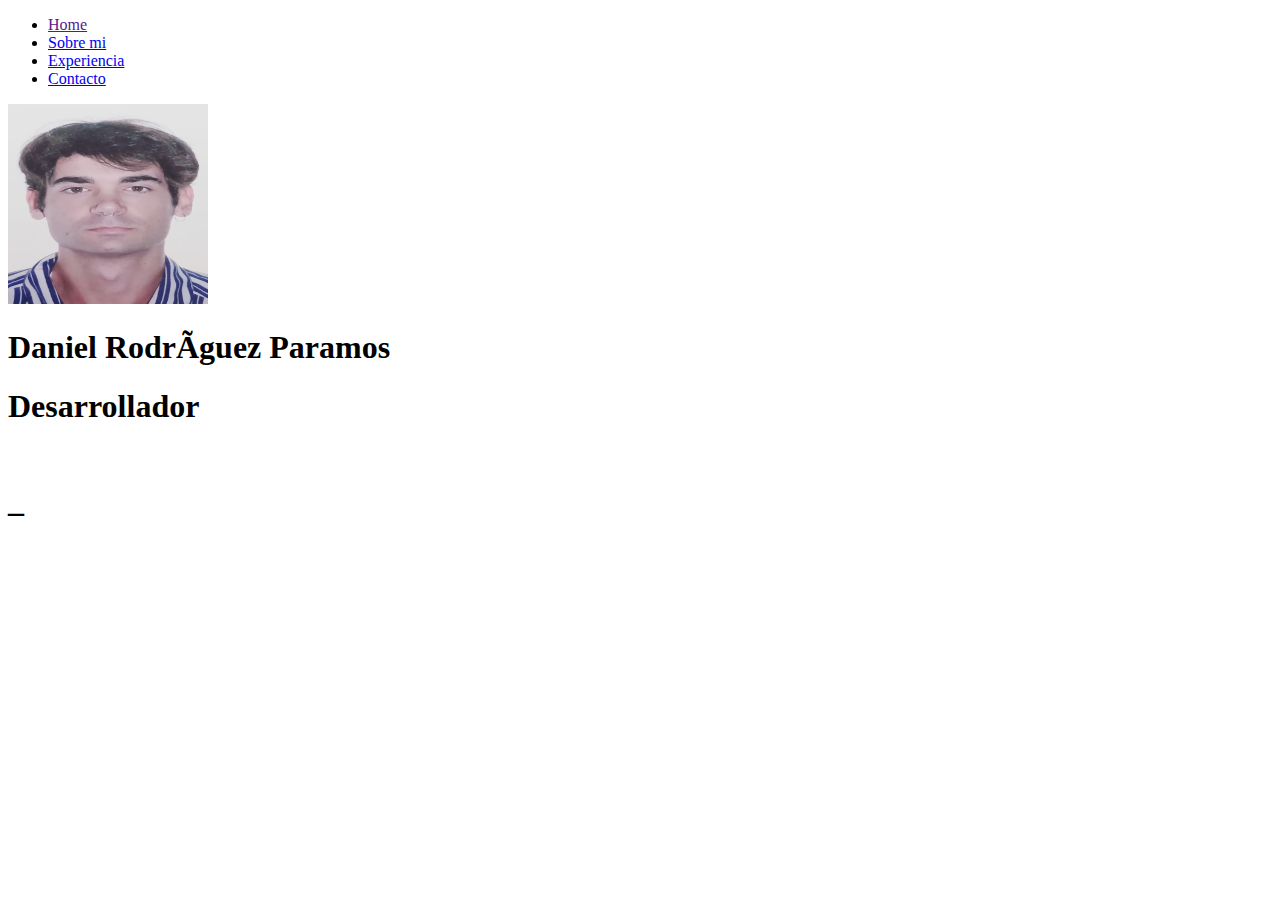
==== index.html @ c4cf627e "09/02" ====
<!DOCTYPE html>
<html>
  <head   <meta charset="utf-8" > <meta name="author" content="danrodguez"> <meta name="description" content="Curriculum Vitae Daniel Rodriguez Paramos">
          <link rel="stylesheet" type="text/css" href="/Css/Cvcss.css">

              <title>CV Daniel Rodriguez Paramos</title>

  </head>
      <body>
      <header>
        <nav  role="full-horizontal">
<ul >
  <li id="special"><a id="special" href="" target="_self">Home</li>
  <li><a href="SobreMi.html">Sobre mi</a></li>
  <li><a href="Experiencia.html">Experiencia</a></li>
  <li><a href="Contacto.html">Contacto</a></li>

</ul>
</nav>

</header >
<div id:texto>
<img class="fotocircular centerimg" src="Imagenes/fotodni2.png" alt="foto" width="200px" height="200px" >


        <h1 class="center">Daniel Rodríguez Paramos</h1>
      	<h1 class="center"> Desarrollador <h1>

            	<div class='console-container center'><span  id='text'></span> <div class='console-underscore center' id='console'>&#95;</div></div>
      </div>
      </body>

<script src="javascript.js"></script>

</html>
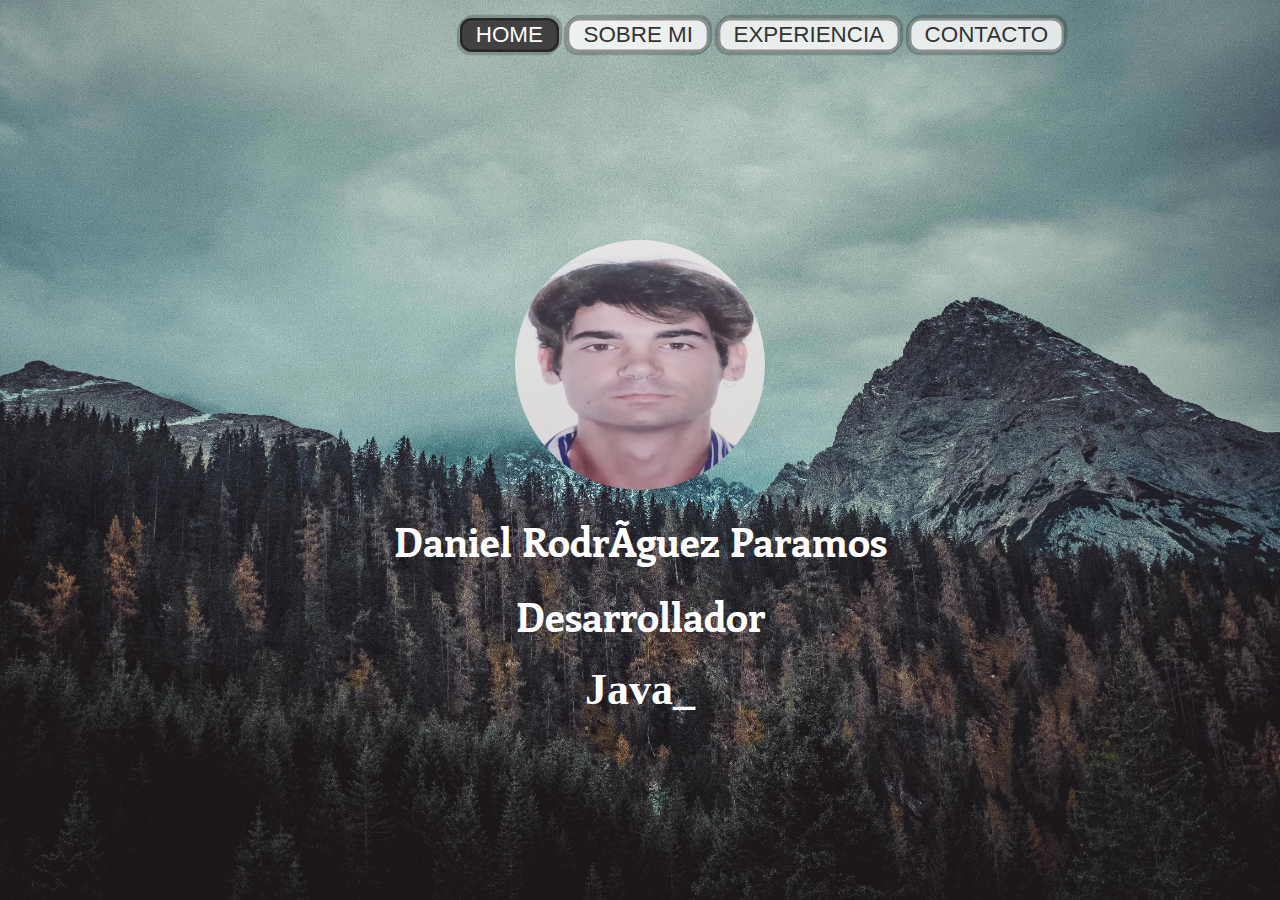
==== commit ddf39604: "09/02" ====
--- a/index.html
+++ b/index.html
@@ -1,7 +1,7 @@
 <!DOCTYPE html>
 <html>
   <head   <meta charset="utf-8" > <meta name="author" content="danrodguez"> <meta name="description" content="Curriculum Vitae Daniel Rodriguez Paramos">
-          <link rel="stylesheet" type="text/css" href="/Css/Cvcss.css">
+          <link rel="stylesheet" type="text/css" href="https://danrodguez.github.io/Css/CVcss.css">
 
               <title>CV Daniel Rodriguez Paramos</title>
 
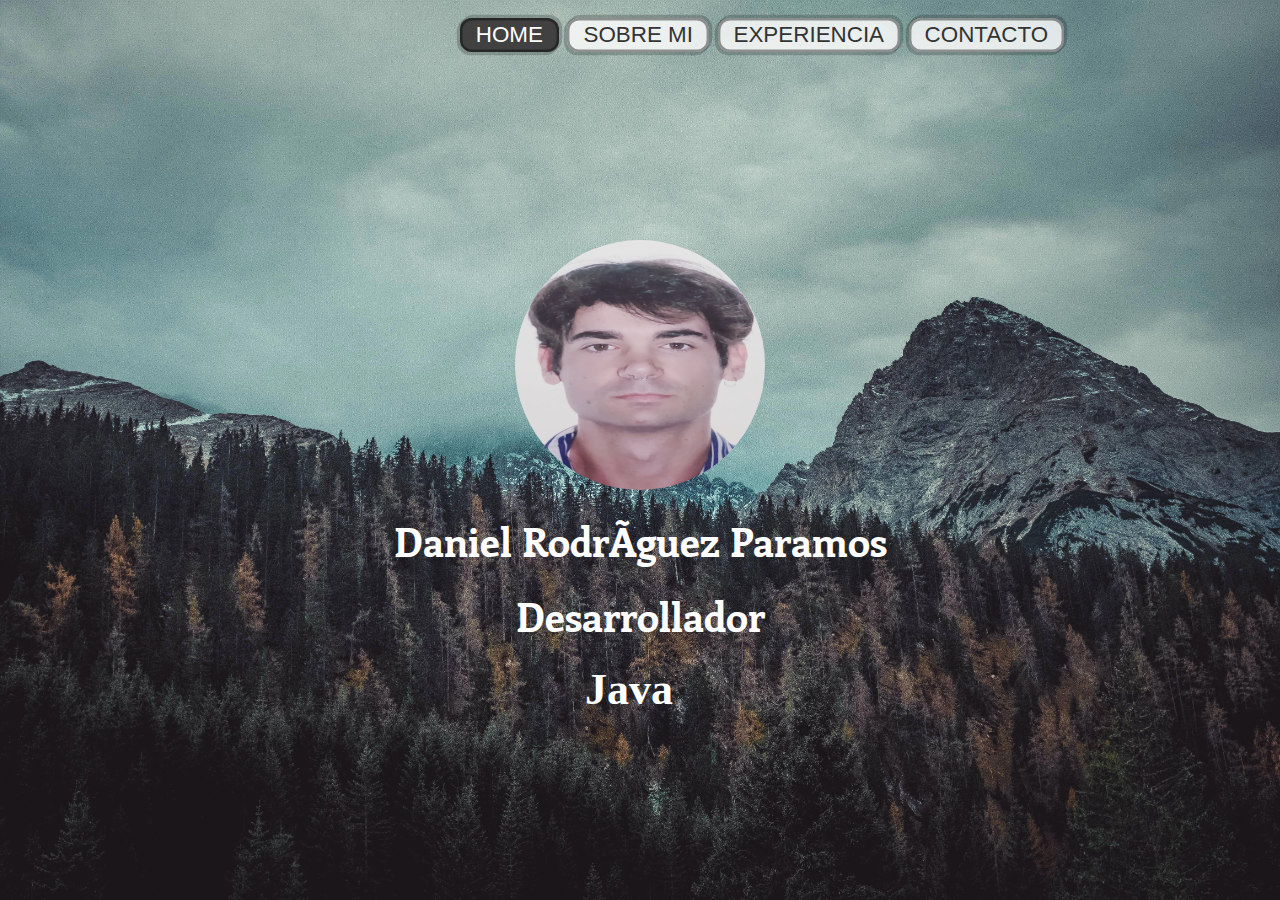
==== commit cecdc622: "09/02" ====
--- a/index.html
+++ b/index.html
@@ -1,7 +1,7 @@
 <!DOCTYPE html>
 <html>
   <head   <meta charset="utf-8" > <meta name="author" content="danrodguez"> <meta name="description" content="Curriculum Vitae Daniel Rodriguez Paramos">
-          <link rel="stylesheet" type="text/css" href="https://danrodguez.github.io/Css/CVcss.css">
+          <link rel="stylesheet" type="text/css" href="Css/CVcss.css">
 
               <title>CV Daniel Rodriguez Paramos</title>
 
--- a/Css/CVcss.css
+++ b/Css/CVcss.css
@@ -0,0 +1,212 @@
+
+@import url(http://fonts.googleapis.com/css?family=Enriqueta:400,700);
+
+
+@import url(https://fonts.googleapis.com/css?family=Cantora+One);
+body {font-family: Verdana, sans-serif;color:black;background-image: url("../Imagenes/background.jpg"); background-repeat: no-repeat;
+ background-attachment: fixed; background-position: center;background-repeat: no-repeat; background-size: cover;}
+
+ .fotocircular {
+  border-radius: 50%;
+ }
+ .elegantshadow {
+   color: #e0dfdc;
+     letter-spacing: .1em;
+     text-shadow:
+       0 -1px 0 #fff,
+       0 1px 0 #2e2e2e,
+       0 2px 0 #2c2c2c,
+       0 3px 0 #2a2a2a,
+       0 4px 0 #282828,
+       0 5px 0 #262626,
+       0 6px 0 #242424,
+       0 7px 0 #222,
+       0 8px 0 #202020,
+       0 9px 0 #1e1e1e,
+       0 10px 0 #1c1c1c,
+       0 11px 0 #1a1a1a,
+       0 12px 0 #181818,
+       0 13px 0 #161616,
+       0 14px 0 #141414,
+       0 15px 0 #121212,
+       0 22px 30px rgba(0, 0, 0, 0.9);
+   }
+ .letras:first-letter{
+              text-transform: uppercase;
+         }
+
+       .letras {
+font: bold 24px/45px Helvetica, Sans-Serif;
+letter-spacing: -1px;
+background: rgb(0, 0, 0); /* fallback color */
+background: rgba(0, 0, 0, 0.7);
+padding: 10px;
+         color:#6A9CA7;
+         	font-family: Courier New;
+       	font-weight: normal;
+          font-size: 1.75em;
+       	letter-spacing: .2em;
+       	line-height: 1.1em;
+       	margin:0px;
+       	text-align: center;
+       	text-transform: uppercase;
+       }
+
+
+       .experiencias {
+font: bold 24px/45px Helvetica, Sans-Serif;
+letter-spacing: -1px;
+background: rgb(0, 0, 0); /* fallback color */
+background: rgba(0, 0, 0, 0.7);
+background-size: cover;
+       color:#6A9CA7;
+       	font-family: Courier New;
+       	font-weight: normal;
+        font-size: 1.75em;
+       	letter-spacing: .2em;
+       	text-align: center;
+       	text-transform: uppercase;
+
+       }
+img {
+  width:250px;
+  height:250px;
+
+}
+ .center {
+   display: flex;
+   justify-content: center;
+   text-align: center;
+
+}
+.centerimg  {
+  margin-top: 15em;
+  display: block;
+  margin-left: auto;
+  margin-right: auto;
+
+}
+.centertext {
+  margin-top: 10em;
+  display: block;
+  margin-left: auto;
+  margin-right: auto;
+
+}
+
+.centerexperiencia {
+  margin-top: 10em;
+  display: left;
+
+
+
+}
+h1{
+    color: #FFFFFF;
+  	font-family: "Enriqueta", serif;
+  	font-size: 40px;
+  	line-height: 48px;
+
+}
+
+h3{
+  font-size: 20px;
+}
+.h12 { color: #7c795d; font-family: 'Trocchi', serif; font-size: 45px; font-weight: normal; line-height: 48px; margin: 0; }
+
+header {
+  width: 100%;
+
+
+}
+
+
+.hidden {
+  opacity:0;
+}
+.console-container {
+  margin-left: auto;
+  margin-right: auto;
+  font-family:Khula;
+  font-size:44px;
+  height:150px; /* 200px before */
+  width:700px;  /* 600px before */
+  color:WHITE;
+}
+
+
+
+
+
+
+nav[role="full-horizontal"] {
+  position: absolute;
+  margin-left:31.5%;
+ width: 70%;
+  top:2%;
+
+
+}
+nav[role="full-horizontal"] ul {
+  margin: auto;
+  list-style: none;
+}
+
+
+
+
+nav[role="full-horizontal"] ul > li  {
+  position:relative;
+  float: left;
+  padding: .25em 1em;
+  margin-left: 1%;
+  text-transform: uppercase;
+  cursor: pointer;
+  background: rgba(255, 255, 255, 0.8);
+  text-align: center;
+  border-radius: .75em;
+  transition-duration: .3s;
+  transition-timing-function: ease-in-out;
+  transition-property: background, color, padding, border-radius;
+  box-shadow: 0.1em -0.1em 0 0.1em rgba(0, 0, 0, 0.2), inset 0 0 0 0.15em rgba(0, 0, 0, 0.4), -0.1em 0.1em 0 0.1em rgba(0, 0, 0, 0.2);
+}
+
+nav[role="full-horizontal"] ul > li:last-child:after {
+  box-shadow: none;
+}
+nav[role="full-horizontal"] ul > li:hover {
+  background-color: rgba(65, 65, 65);
+  padding-left: 3em;
+}
+nav[role="full-horizontal"] ul > li:hover > a {
+  color: #fff;
+}
+nav[role="full-horizontal"] ul > li > a {
+  color: #333;
+  text-decoration: none;
+  font-size: 1.4em;
+  transition: color .3s ease-in-out;
+}
+nav[role="full-horizontal"] ul > li#special > a#special {
+  color: #fff;
+  text-decoration: none;
+  font-size: 1.4em;
+  transition: color .3s ease-in-out;
+}
+nav[role="full-horizontal"] ul > li#special:hover > a#special {
+  color: #333;
+}
+
+
+nav[role="full-horizontal"] ul > li#special  {
+  position:relative;
+  float: left;
+  padding: .25em 1em;
+  margin-left: 1%;
+  text-transform: uppercase;
+  cursor: pointer;
+  background: rgba(65, 65, 65, 1);
+  text-align: center;
+  border-radius: .75em;
+  box-shadow: 0.1em -0.1em 0 0.1em rgba(0, 0, 0, 0.2), inset 0 0 0 0.15em rgba(0, 0, 0, 0.4), -0.1em 0.1em 0 0.1em rgba(0, 0, 0, 0.2);
+}
